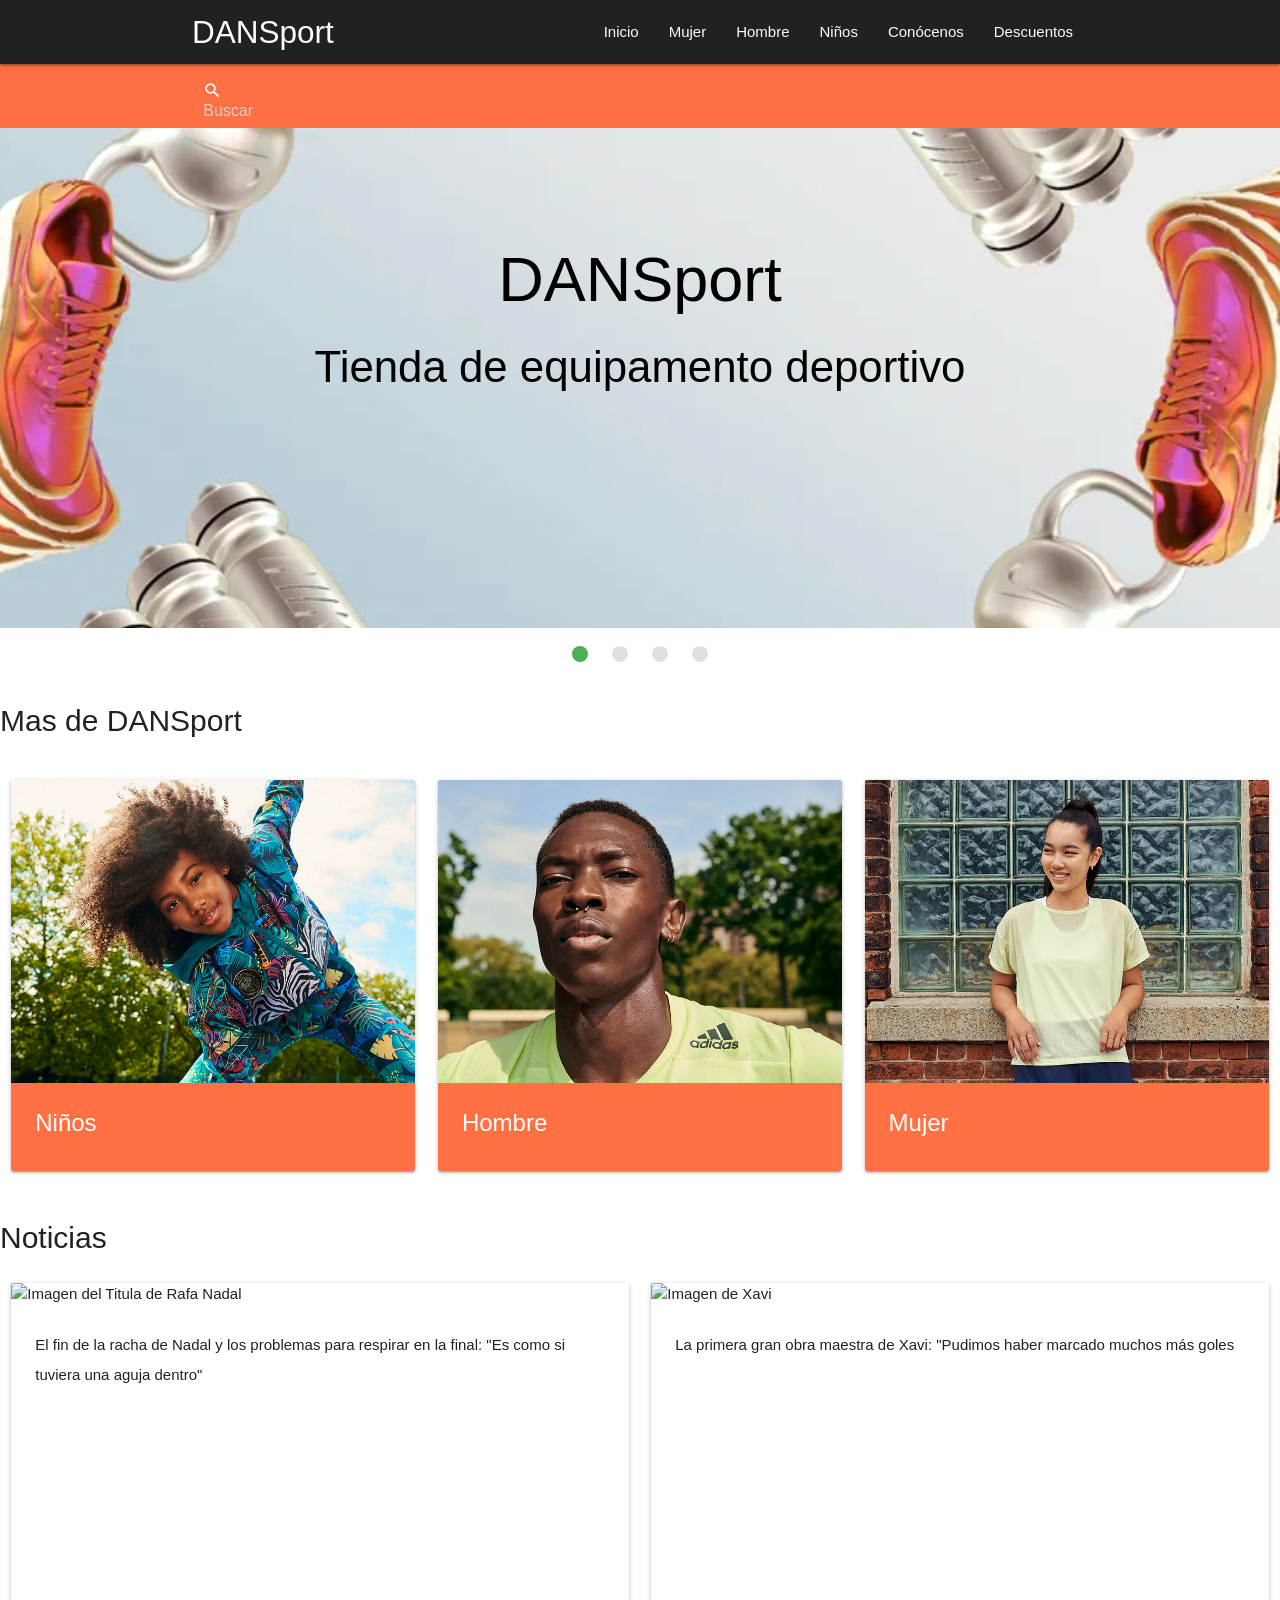
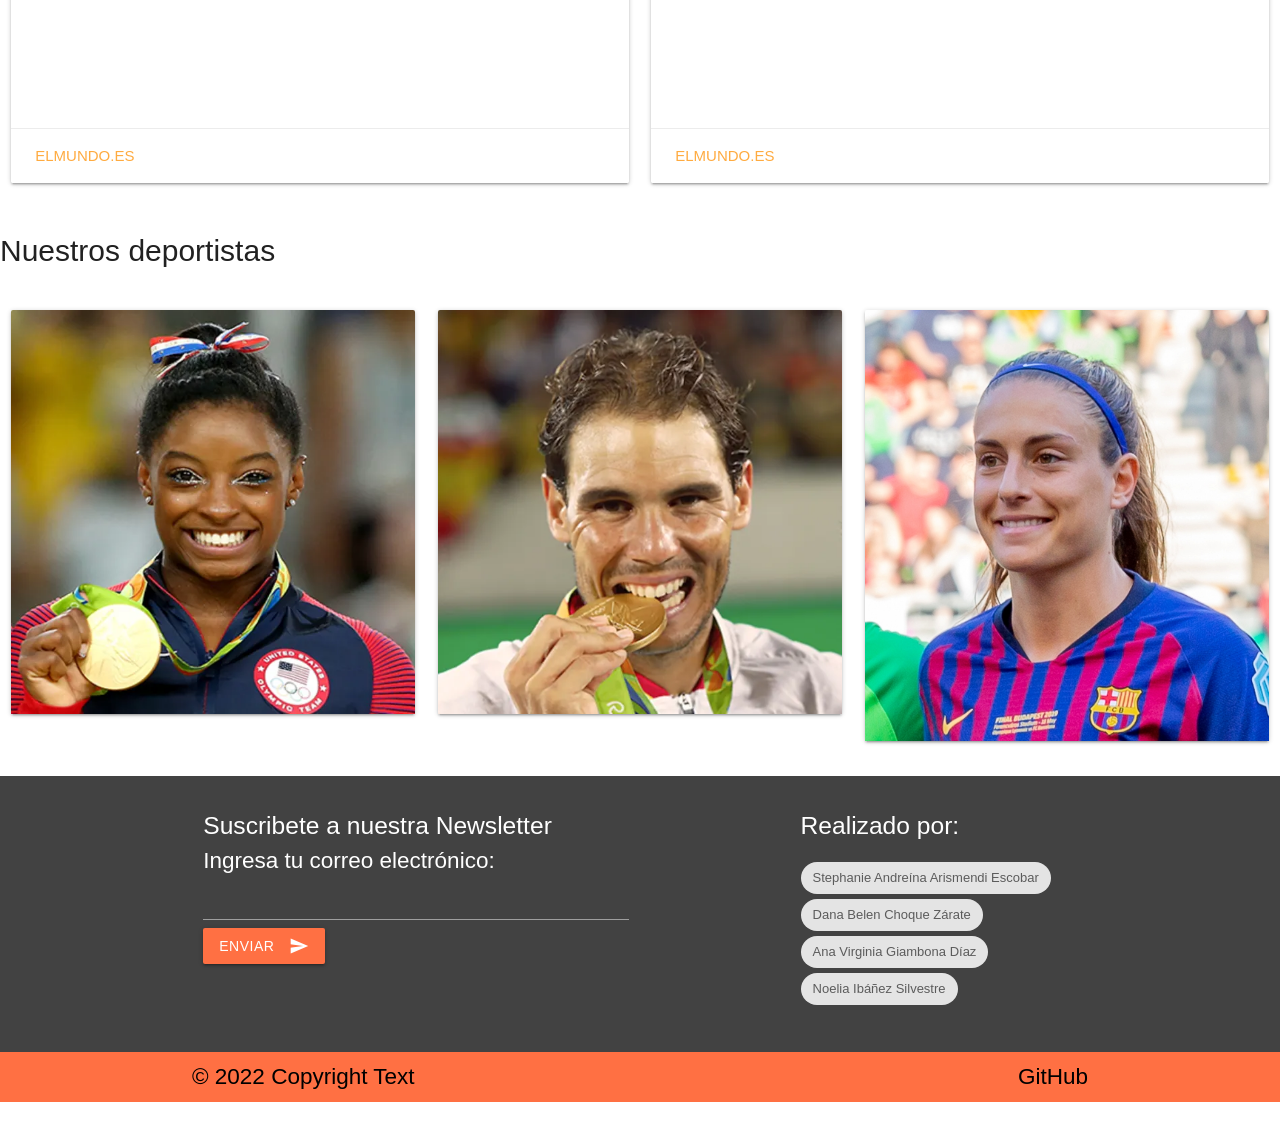
==== index.html @ 6d7bd58e "actualizado" ====
<!DOCTYPE html>
<html lang="es">
<html>
<scroll-container>
  <center>
    <head id="cabecera">
        <title tabindex="1">DANSport</title>
      

      <link media="screen" href="./css/materialize.css" type="text/css" rel="stylesheet">
      <link href="https://fonts.googleapis.com/icon?family=Material+Icons" rel="stylesheet">
      <link href="css/materialize.css" type="text/css" rel="stylesheet" media="screen,projection"/>
      <link href="css/style.css" type="text/css" rel="stylesheet" media="screen,projection"/>
    </head>
  </center>

  <body>
    <div class="navbar-fixed">
      <nav class="nav-wrapper extra 212121 grey darken-4" role="navigation" tabindex="2">
        <div class="nav-wrapper extra container" tabindex="-1"><a id="logo-container" href="principal.html" class="brand-logo">DANSport</a>
          <ul class="right hide-on-med-and-down" tabindex="-1">
            <li><a href="principal.html" tabindex="0">Inicio</a></li>
            <li> <a href="mujer.html" tabindex="0"> Mujer </a> </li>
            <li> <a href="hombre.html" tabindex="0"> Hombre </a> </li>
            <li> <a href="child.html" tabindex="0"> Ni&ntildeos </a> </li>
            <li> <a href="contacto.html" tabindex="0""> Conócenos </a> </li>
            <li> <a href="descuentos.html" tabindex="0""> Descuentos </a> </li>
          </ul>

        <ul id="nav-mobile" class="sidenav" tabindex="-1">
          <li><a href="principal.html">Inicio</a></li>
          <li> <a href="mujer.html"> Mujer </a> </li>
          <li> <a href="hombre.html"> Hombre </a> </li>
          <li> <a href="child.html"> Ni&ntildeos </a> </li>
          <li><a href="contacto.html">Conócenos</a></li>
          <li><a href="descuentos.html">Descuentos</a></li>
        </ul>
        <a href="#" data-target="nav-mobile" class="sidenav-trigger"><i class="material-icons" tabindex="0">menu</i></a>
      </div>
    </nav>
  </div>

    <nav>
      <div class="nav-wrapper deep-orange lighten-1" tabindex="0">
        
        <div class="container section" tabindex="-1">
          <div class="row" tabindex="-1">
            <div class="input-field col s6" tabindex="-1">
              <input id="search" type="text" placeholder="Buscar" class="autocomplete">
              <label for="search"><i class="material-icons" tabindex="-1">search</i></label>
          </div>
        </div>
        
      </div>
    </nav>

    <div class="slider">
      <ul class="slides">
        <li>
          <img src="img/gris.webp"> <!-- random image -->
          <div class="caption center-align" tabindex="0">
            <h1 class="light black-text " tabindex="0">DANSport</h1>
            <h3 class="light black-text text-lighten-3" tabindex="0">Tienda de equipamento deportivo</h3>
          </div>
        </li>
        <li>
          <img src="img/nadal.webp">
          <div class="caption left-align">
          </div>
        </li>
        <li>
          <img src="img/nike.webp">
          <div class="caption left-align">
          </div>
        </li>
        <li>
          <img src="img/zapato.webp">
          <div class="caption left-align">
          </div>
        </li>
      </ul>
    </div>

      <h2 class="subtitle" tabindex="0">Mas de DANSport<h2>
      <div class="row">
        <div class="col s4" tabindex="-1">
          <div class="card" tabindex="-1">
            <div class="card-image" tabindex="-1">
              <div href="#child" class="card-image waves-effect waves-block waves-light" tabindex="-1">
                <a href="child.html" tabindex="0"> <img src="img/niños.jpg" alt="Sección  de niños">
              </div>
            </div>
              <div class="card-content deep-orange lighten-1" tabindex="-1">
                <span class="card-title white-text" tabindex="-1">Niños</span>
              </div>
            </div>
          </div>
        <div class="col s4" tabindex="-1">
          <div class="card" tabindex="-1">
            <div href="#hombre" class="card-image waves-effect waves-block waves-light">
              <a href="hombre.html" tabindex="0"> <img src="img/men.webp" alt="Sección de hombres">
            </div>
            <div class="card-content deep-orange lighten-1" tabindex="-1">
              <span class="card-title white-text" tabindex="-1">Hombre</span>
            </div>
          </div>
        </div>
        <div class="col s4" tabindex="-1">
          <div class="card" tabindex="-1">
            <div href="#mujer" class="card-image waves-effect waves-block waves-light" tabindex="-1">
              <a href="mujer.html" tabindex="0"> <img src="img/mujer.jpg" alt="Sección de mujer" tab></a>
            </div>
            <div class="card-content deep-orange lighten-1" tabindex="-1">
              <span class="card-title white-text" tabindex="-1">Mujer</span>
            </div>
          </div>
        </div>
      </div>

      <h2 class="subtitle" tabindex="0">Noticias</h3>
      <div class="row">
        <div class="col s6">
          <div class="card large">
            <div class="card-image">
              <img
                src="https://phantom-elmundo.unidadeditorial.es/84d2ad32e227a7a5894fc9802c905c5f/crop/256x153/3021x1996/resize/656/f/webp/assets/multimedia/imagenes/2022/03/21/16478748391956.jpg" alt="Imagen del Titula de Rafa Nadal">
              <span class="card-title" tabindex="0">Indiana Wells</span>
            </div>
            <div class="card-content">
              <p>El fin de la racha de Nadal y los problemas para respirar en la final: "Es como si tuviera una aguja
                dentro"</p>
            </div>
            <div class="card-action">
              <a href="https://www.elmundo.es/deportes/tenis/2022/03/21/62383909fdddff03048b4582.html">Elmundo.es</a>
            </div>
          </div>
        </div>

        <div class="col s6">
          <div class="card large ">
            <div class="card-image">
              <img
                src="https://phantom-elmundo.unidadeditorial.es/601008325ea2d90d4ef230561b1c4b8f/resize/382/f/webp/assets/multimedia/imagenes/2022/03/21/16478177268276.jpg" alt="Imagen de Xavi" >
              <span class="card-title" tabindex="0">LaLiga</span>
            </div>
            <div class="card-content">
              <p>La primera gran obra maestra de Xavi: "Pudimos haber marcado muchos más goles</p>
            </div>
            <div class="card-action">
              <a
                href="https://www.elmundo.es/deportes/futbol/primera-division/2022/03/21/6237b58ce4d4d8a26c8b45d9.html">Elmundo.es</a>
            </div>
          </div>
        </div>
    </div>

  <h2 class="subtitle" tabindex="0">Nuestros deportistas<h2>
      <div class="row">
        <div class="col s4">
          <div class="card">
            <div class="card-image" tabindex="0">
              <div class="card-image waves-effect waves-block waves-light">
                <img src="img/dep1.webp" alt="Imagen de Simone Biles">
              </div>
            </div>
          </div>
        </div>
        <div class="col s4">
          <div class="card">
            <div class="card-image" tabindex="0">
              <div class="card-image waves-effect waves-block waves-light">
                <img src="img/dep2.webp" alt="Imagen de Rafael Nadal" >
              </div>
            </div>
          </div>
        </div>
        <div class="col s4">
          <div class="card">
            <div class="card-image" tabindex="0">
              <div class="card-image waves-effect waves-block waves-light">
                <img src="img/dep5.jpg" alt="Imagen de Alexia Putellas">
              </div>
            </div>
          </div>
        </div>
      </div>
  </div>

    <div class="box-wrapper" tabindex="0">
      <footer class="page-footer grey darken-3">
        <div class="container">
          <div class="row">
            <div class="col l6 s12">
              <h5 class="white-text" tabindex="0">Suscribete a nuestra Newsletter</h5>
              <form>
                Ingresa tu correo electrónico: <input type="text" name="correoelectrónico">
                <button class="btn waves-effect deep-orange lighten-1" type="submit" name="action">Enviar
                  <i class="material-icons right">send</i>
                </button>
              </form>

            </div>
            <div class="col l4 offset-l2 s12" tabindex="0">
              <h5 class="white-text">Realizado por:</h5>
              <ul>
                <li><a class="chip">Stephanie Andreína Arismendi Escobar</a></li>
                <li><a class="chip">Dana Belen Choque Zárate</a></li>
                <li><a class="chip">Ana Virginia Giambona Díaz</a></li>
                <li><a class="chip">Noelia Ibáñez Silvestre</a></li>
              </ul>
            </div>
          </div>
        </div>
        <div class="footer-copyright deep-orange lighten-1 black-text">
          <div class="container">
            © 2022 Copyright Text
            <a class="black-text right" href="https://github.com/UYA-21-22/proyectoConvJunio" tabindex="-1">GitHub</a>
          </div>
        </div>
      </footer>
    </div>

    <!--  Scripts-->
    <script src="https://code.jquery.com/jquery-2.1.1.min.js"></script>
    <script src="js/materialize.js"></script>
    <script src="js/init.js"></script>
    <script src="js/autocomplete.js"></script>
  </body>
</scroll-container>
</html>
---- css/style.css ----
/* Custom Stylesheet */
/**
 * Use this file to override Materialize files so you can update
 * the core Materialize files in the future
 *
 * Made By MaterializeCSS.com
 */

nav ul a,
nav .brand-logo {
  color: rgb(253, 253, 253);
}

p {
  line-height: 2rem;
}

.sidenav-trigger {
  color: #ffffff;
}

.parallax-container {
  min-height: 380px;
  line-height: 0;
  height: auto;
  color: rgba(255,255,255,.9);
}
  .parallax-container .section {
    width: 100%;
  }

@media only screen and (max-width : 992px) {
  .parallax-container .section {
    position: absolute;
    top: 40%;
  }
  #index-banner .section {
    top: 10%;
  }
}

@media only screen and (max-width : 600px) {
  #index-banner .section {
    top: 0;
  }
}

.icon-block {
  padding: 0 15px;
}
.icon-block .material-icons {
  font-size: inherit;
}

footer.page-footer {
  margin: 0;
}


.subtitle {
  font-size: 30px;
  font-weight: 400;
}

.grid {
  display: grid;
  background-color: rgb(247, 232, 11);
  border: 10px solid rgba(214, 20, 20, 0);
  margin: 10px 0;
  text-align: center;
  line-height: 50px;
  font-size: 28px;
  color: rgb(0, 0, 0);
  padding: 50px;
}
.contenedor{
  position: relative;
  height: 100%;
  position: fixed;
  width: 100%;
  z-index: 1000;
}
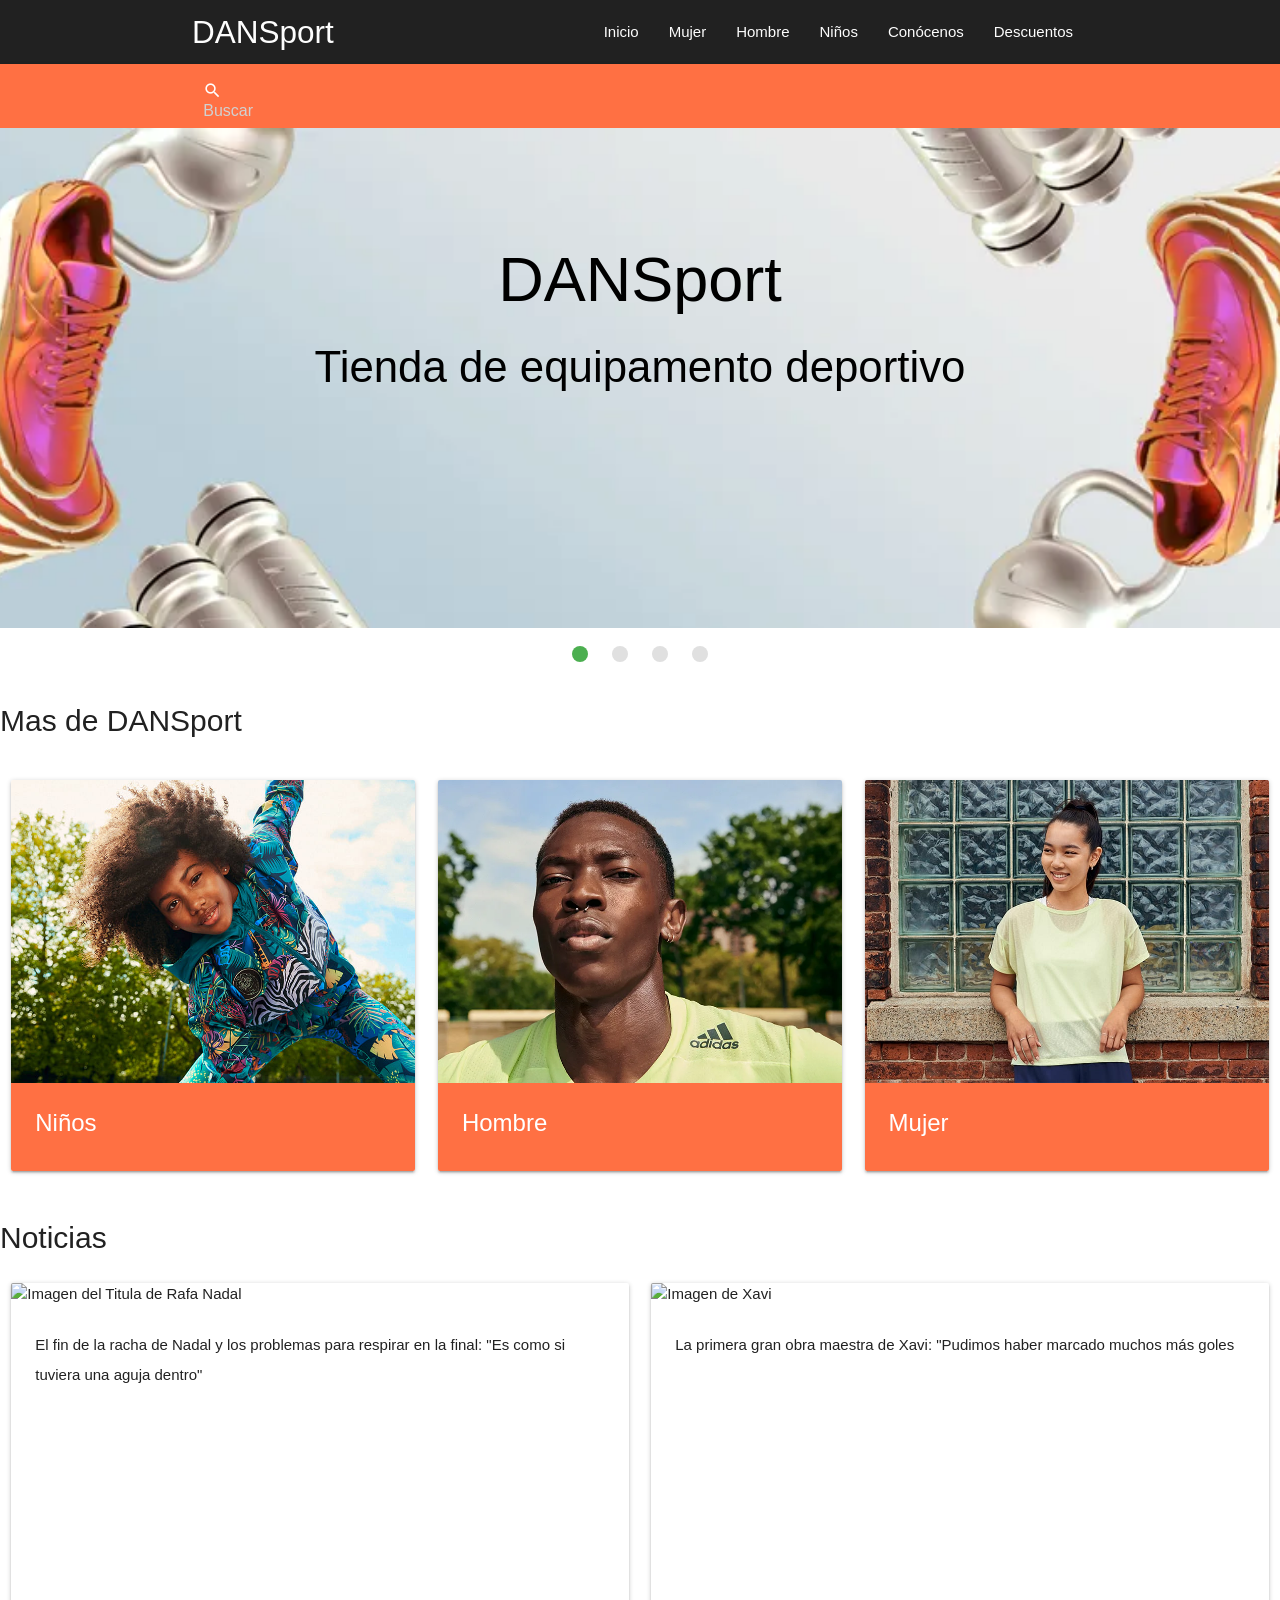
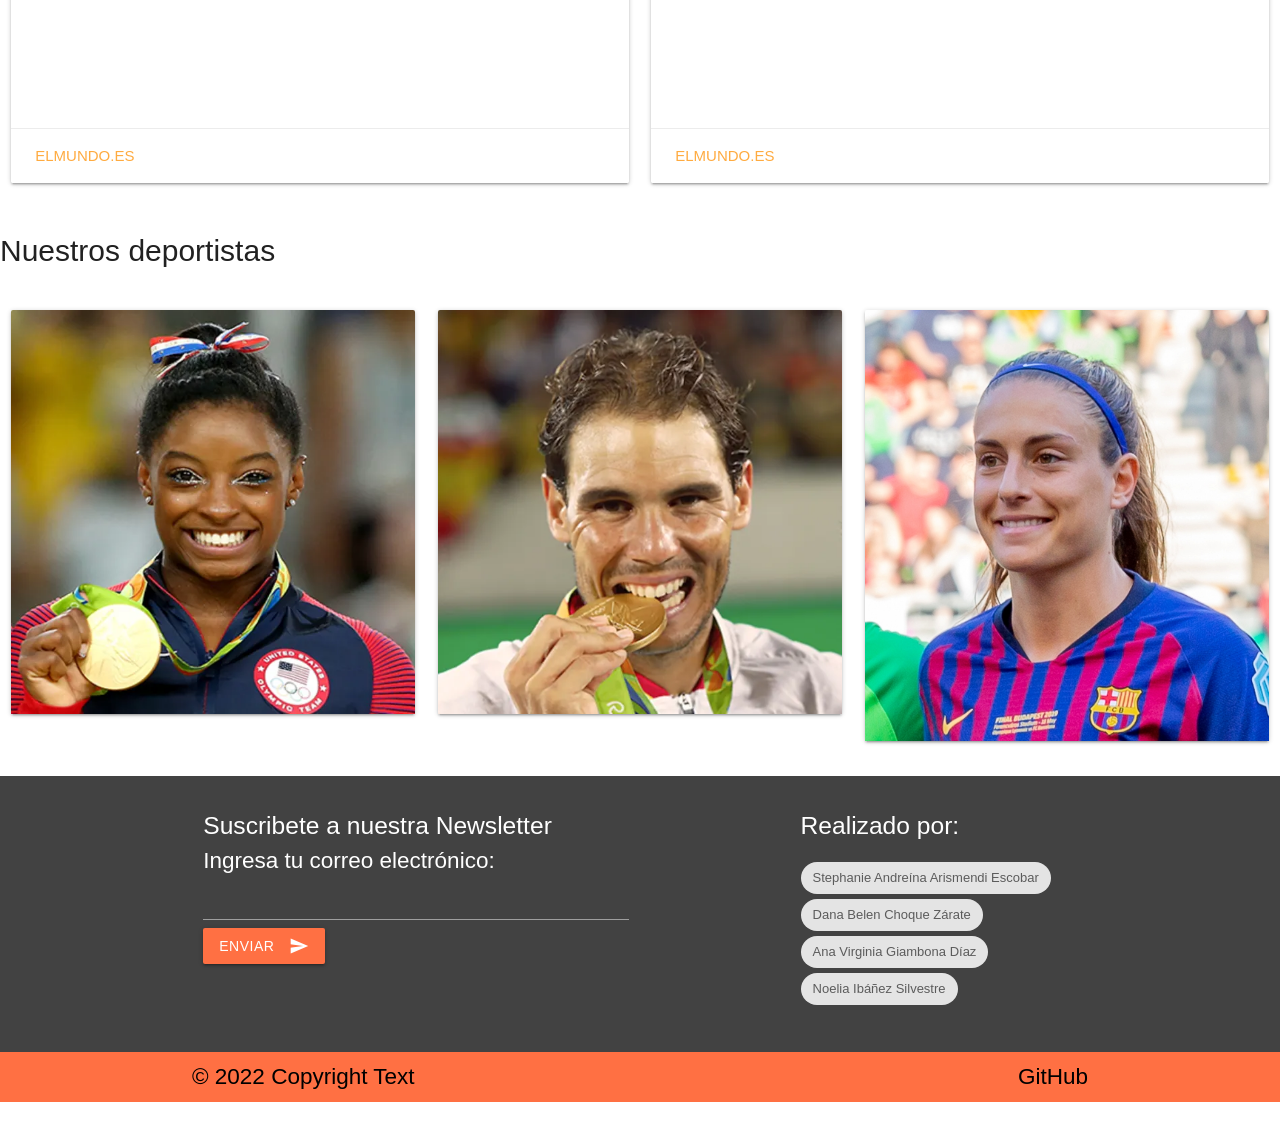
==== commit 1a5e1782: "actulizado" ====
--- a/index.html
+++ b/index.html
@@ -15,30 +15,56 @@
   </center>
 
   <body>
+
+    <nav class="nav-wrapper grey darken-4" role="navigation">
+      <div class="nav-wrapper container"><a id="logo-container" href="index.html" class="brand-logo">DANSport</a>
+        <ul class="right hide-on-med-and-down">
+          <li> <a href="index.html"> Inicio </a> </li>
+          <li> <a href="mujer.html"> Mujer </a> </li>
+          <li> <a href="hombre.html"> Hombre </a> </li>
+          <li> <a href="child.html"> Niños </a> </li>
+          <li> <a href="contacto.html"> Conócenos </a> </li>
+          <li> <a href="descuentos.html"> Descuentos </a> </li>
+        </ul>
+  
+        <ul id="nav-mobile" class="sidenav">
+          <li> <a href="index.html"> Inicio </a> </li>
+          <li> <a href="mujer.html"> Mujer </a> </li>
+          <li> <a href="hombre.html"> Hombre </a> </li>
+          <li> <a href="child.html"> Niños </a> </li>
+          <li> <a href="contacto.html"> Conócenos </a> </li>
+          <li> <a href="descuentos.html"> Descuentos </a> </li>
+        </ul>
+        <a href="#" data-target="nav-mobile" class="sidenav-trigger"><i class="material-icons">menu</i></a>
+      </div>
+    </nav>
+
+    <!--
     <div class="navbar-fixed">
-      <nav class="nav-wrapper extra 212121 grey darken-4" role="navigation" tabindex="2">
-        <div class="nav-wrapper extra container" tabindex="-1"><a id="logo-container" href="principal.html" class="brand-logo">DANSport</a>
-          <ul class="right hide-on-med-and-down" tabindex="-1">
-            <li><a href="principal.html" tabindex="0">Inicio</a></li>
-            <li> <a href="mujer.html" tabindex="0"> Mujer </a> </li>
-            <li> <a href="hombre.html" tabindex="0"> Hombre </a> </li>
-            <li> <a href="child.html" tabindex="0"> Ni&ntildeos </a> </li>
-            <li> <a href="contacto.html" tabindex="0""> Conócenos </a> </li>
-            <li> <a href="descuentos.html" tabindex="0""> Descuentos </a> </li>
+      <nav class="nav-wrapper extra 212121 grey darken-4" role="navigation">
+        <div class="nav-wrapper extra container"><a id="logo-container" href="index.html" class="brand-logo">DANSport</a>
+          <ul class="right hide-on-med-and-down">
+            <li><a href="index.html">Inicio</a></li>
+            <li> <a href="mujer.html"> Mujer </a> </li>
+            <li> <a href="hombre.html"> Hombre </a> </li>
+            <li> <a href="child.html"> Ni&ntildeos </a> </li>
+            <li> <a href="contacto.html"> Conócenos </a> </li>
+            <li> <a href="descuentos.html"> Descuentos </a> </li>
           </ul>
 
-        <ul id="nav-mobile" class="sidenav" tabindex="-1">
-          <li><a href="principal.html">Inicio</a></li>
+        <ul id="nav-mobile" class="sidenav">
+          <li><a href="index.html">Inicio</a></li>
           <li> <a href="mujer.html"> Mujer </a> </li>
           <li> <a href="hombre.html"> Hombre </a> </li>
           <li> <a href="child.html"> Ni&ntildeos </a> </li>
           <li><a href="contacto.html">Conócenos</a></li>
           <li><a href="descuentos.html">Descuentos</a></li>
         </ul>
-        <a href="#" data-target="nav-mobile" class="sidenav-trigger"><i class="material-icons" tabindex="0">menu</i></a>
+        <a href="#" data-target="nav-mobile" class="sidenav-trigger"><i class="material-icons">menu</i></a>
       </div>
     </nav>
   </div>
+-->
 
     <nav>
       <div class="nav-wrapper deep-orange lighten-1" tabindex="0">
@@ -117,7 +143,7 @@
         </div>
       </div>
 
-      <h2 class="subtitle" tabindex="0">Noticias</h3>
+      <h2 class="subtitle" tabindex="0">Noticias</h2>
       <div class="row">
         <div class="col s6">
           <div class="card large">
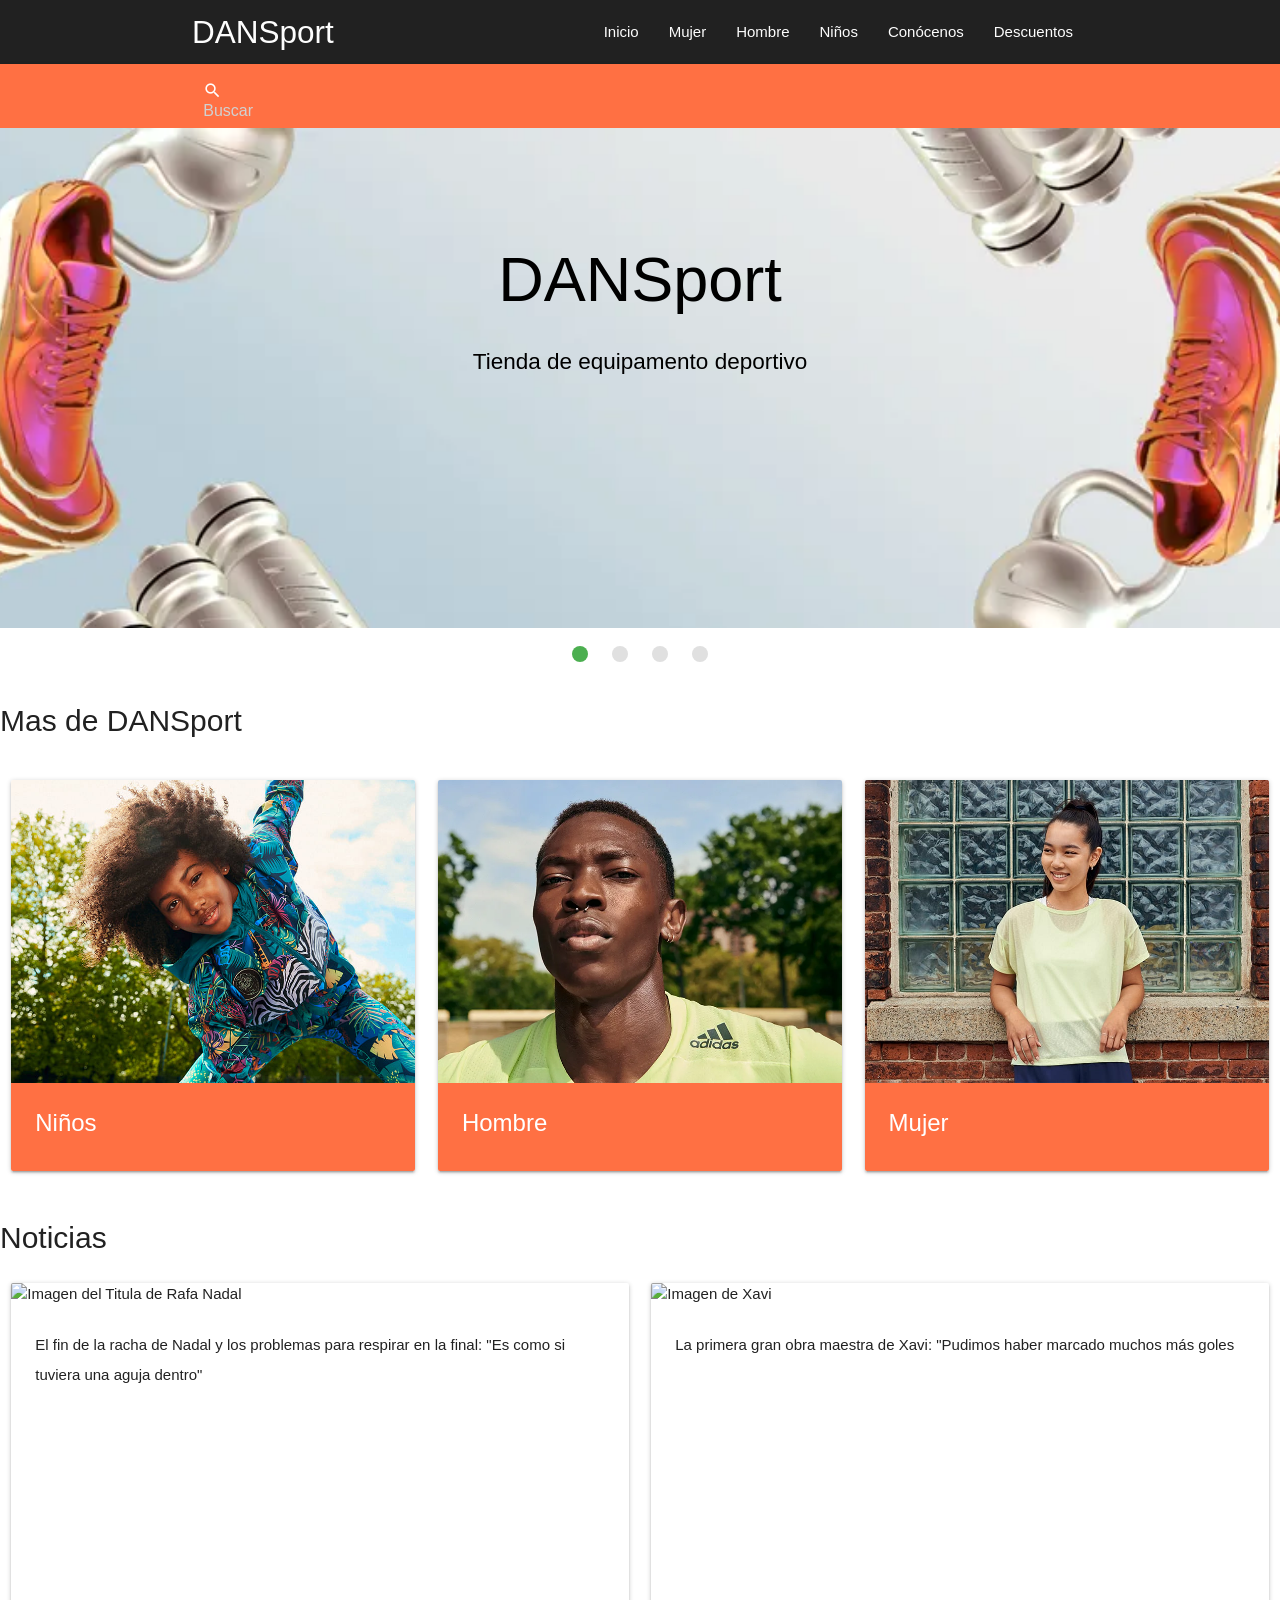
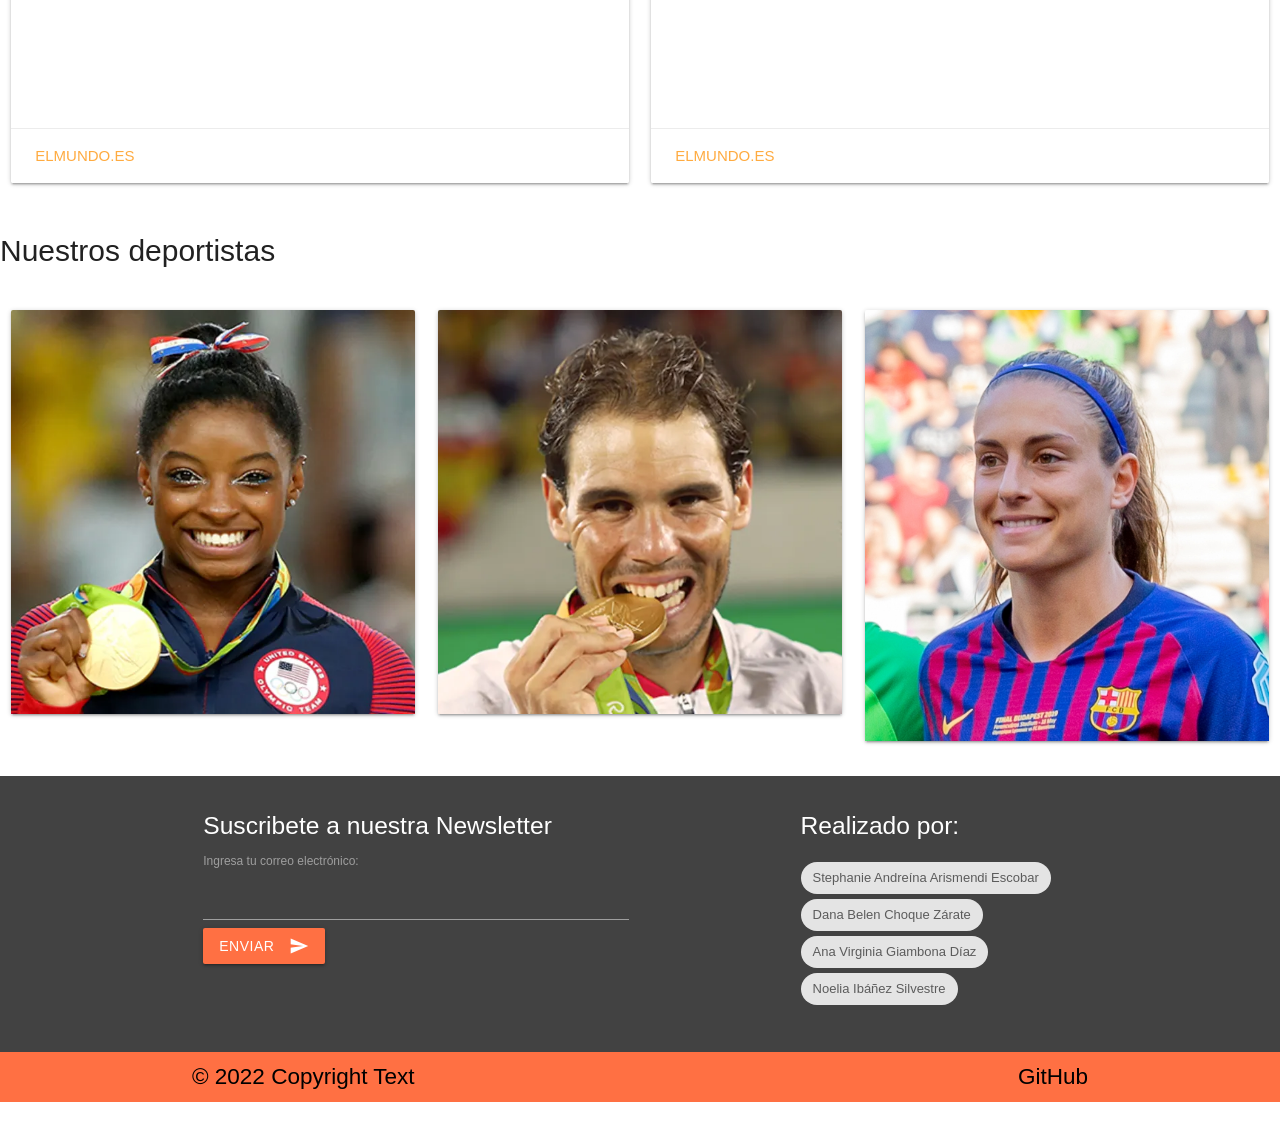
==== commit 130c3d14: "cambios" ====
--- a/index.html
+++ b/index.html
@@ -19,21 +19,21 @@
     <nav class="nav-wrapper grey darken-4" role="navigation">
       <div class="nav-wrapper container"><a id="logo-container" href="index.html" class="brand-logo">DANSport</a>
         <ul class="right hide-on-med-and-down">
-          <li> <a href="index.html"> Inicio </a> </li>
-          <li> <a href="mujer.html"> Mujer </a> </li>
-          <li> <a href="hombre.html"> Hombre </a> </li>
-          <li> <a href="child.html"> Niños </a> </li>
-          <li> <a href="contacto.html"> Conócenos </a> </li>
-          <li> <a href="descuentos.html"> Descuentos </a> </li>
+          <li> <a href="index.html" alt="Ir a la pagina de Inicio"> Inicio </a> </li>
+          <li> <a href="mujer.html" alt="Ir a la pagina de Mujer"> Mujer </a> </li>
+          <li> <a href="hombre.html" alt="Ir a la pagina de Hombre"> Hombre </a> </li>
+          <li> <a href="child.html" alt="Ir a la pagina de Niño"> Niños </a> </li>
+          <li> <a href="contacto.html" alt="Ir a la pagina de Conocenos"> Conócenos </a> </li>
+          <li> <a href="descuentos.html" alt="Ir a la pagina de Descuentos"> Descuentos </a> </li>
         </ul>
   
         <ul id="nav-mobile" class="sidenav">
-          <li> <a href="index.html"> Inicio </a> </li>
-          <li> <a href="mujer.html"> Mujer </a> </li>
-          <li> <a href="hombre.html"> Hombre </a> </li>
-          <li> <a href="child.html"> Niños </a> </li>
-          <li> <a href="contacto.html"> Conócenos </a> </li>
-          <li> <a href="descuentos.html"> Descuentos </a> </li>
+          <li> <a href="index.html" alt="Ir a la pagina de Inicio"> Inicio </a> </li>
+          <li> <a href="mujer.html" alt="Ir a la pagina de Mujer"> Mujer </a> </li>
+          <li> <a href="hombre.html" alt="Ir a la pagina de Hombre"> Hombre </a> </li>
+          <li> <a href="child.html" alt="Ir a la pagina de Niño"> Niños </a> </li>
+          <li> <a href="contacto.html" alt="Ir a la pagina de Conocenos"> Conócenos </a> </li>
+          <li> <a href="descuentos.html" alt="Ir a la pagina de Descuentos"> Descuentos </a> </li>
         </ul>
         <a href="#" data-target="nav-mobile" class="sidenav-trigger"><i class="material-icons">menu</i></a>
       </div>
@@ -83,24 +83,24 @@
     <div class="slider">
       <ul class="slides">
         <li>
-          <img src="img/gris.webp"> <!-- random image -->
+          <img src="img/gris.webp" alt="Imagen decorativa"> <!-- random image -->
           <div class="caption center-align" tabindex="0">
             <h1 class="light black-text " tabindex="0">DANSport</h1>
-            <h3 class="light black-text text-lighten-3" tabindex="0">Tienda de equipamento deportivo</h3>
-          </div>
-        </li>
-        <li>
-          <img src="img/nadal.webp">
+            <h2 class="light black-text text-lighten-3" tabindex="0">Tienda de equipamento deportivo</h2>
+          </div>
+        </li>
+        <li>
+          <img src="img/nadal.webp" alt="Imagen de Nadal decorativa">
           <div class="caption left-align">
           </div>
         </li>
         <li>
-          <img src="img/nike.webp">
+          <img src="img/nike.webp" alt="Imagen decorativa de nike" >
           <div class="caption left-align">
           </div>
         </li>
         <li>
-          <img src="img/zapato.webp">
+          <img src="img/zapato.webp" alt="Imagen decorativa de Zapatos" >
           <div class="caption left-align">
           </div>
         </li>
@@ -212,27 +212,31 @@
       </div>
   </div>
 
-    <div class="box-wrapper" tabindex="0">
-      <footer class="page-footer grey darken-3">
+    <!--Pie de pagina-->
+
+    <div class="box-wrapper">
+      <footer class="page-footer grey darken-3" tabindex="0">
         <div class="container">
           <div class="row">
             <div class="col l6 s12">
-              <h5 class="white-text" tabindex="0">Suscribete a nuestra Newsletter</h5>
-              <form>
-                Ingresa tu correo electrónico: <input type="text" name="correoelectrónico">
-                <button class="btn waves-effect deep-orange lighten-1" type="submit" name="action">Enviar
-                  <i class="material-icons right">send</i>
-                </button>
-              </form>
-
-            </div>
-            <div class="col l4 offset-l2 s12" tabindex="0">
-              <h5 class="white-text">Realizado por:</h5>
+              <h5 class="white-text">Suscribete a nuestra Newsletter</h5>
+              <label>
+                <form>
+                  Ingresa tu correo electrónico: <input type="text" name="correoelectrónico">
+                  <button class="btn waves-effect deep-orange lighten-1" type="submit" name="action">Enviar
+                    <i class="material-icons right">send</i>
+                  </button>
+                </form>
+              </label>
+
+            </div>
+            <div class="col l4 offset-l2 s12">
+              <h5 class="white-text" tabindex="0">Realizado por:</h5>
               <ul>
-                <li><a class="chip">Stephanie Andreína Arismendi Escobar</a></li>
-                <li><a class="chip">Dana Belen Choque Zárate</a></li>
-                <li><a class="chip">Ana Virginia Giambona Díaz</a></li>
-                <li><a class="chip">Noelia Ibáñez Silvestre</a></li>
+                <li><a class="chip" tabindex="0">Stephanie Andreína Arismendi Escobar</a></li>
+                <li><a class="chip" tabindex="0">Dana Belen Choque Zárate</a></li>
+                <li><a class="chip" tabindex="0">Ana Virginia Giambona Díaz</a></li>
+                <li><a class="chip" tabindex="0">Noelia Ibáñez Silvestre</a></li>
               </ul>
             </div>
           </div>
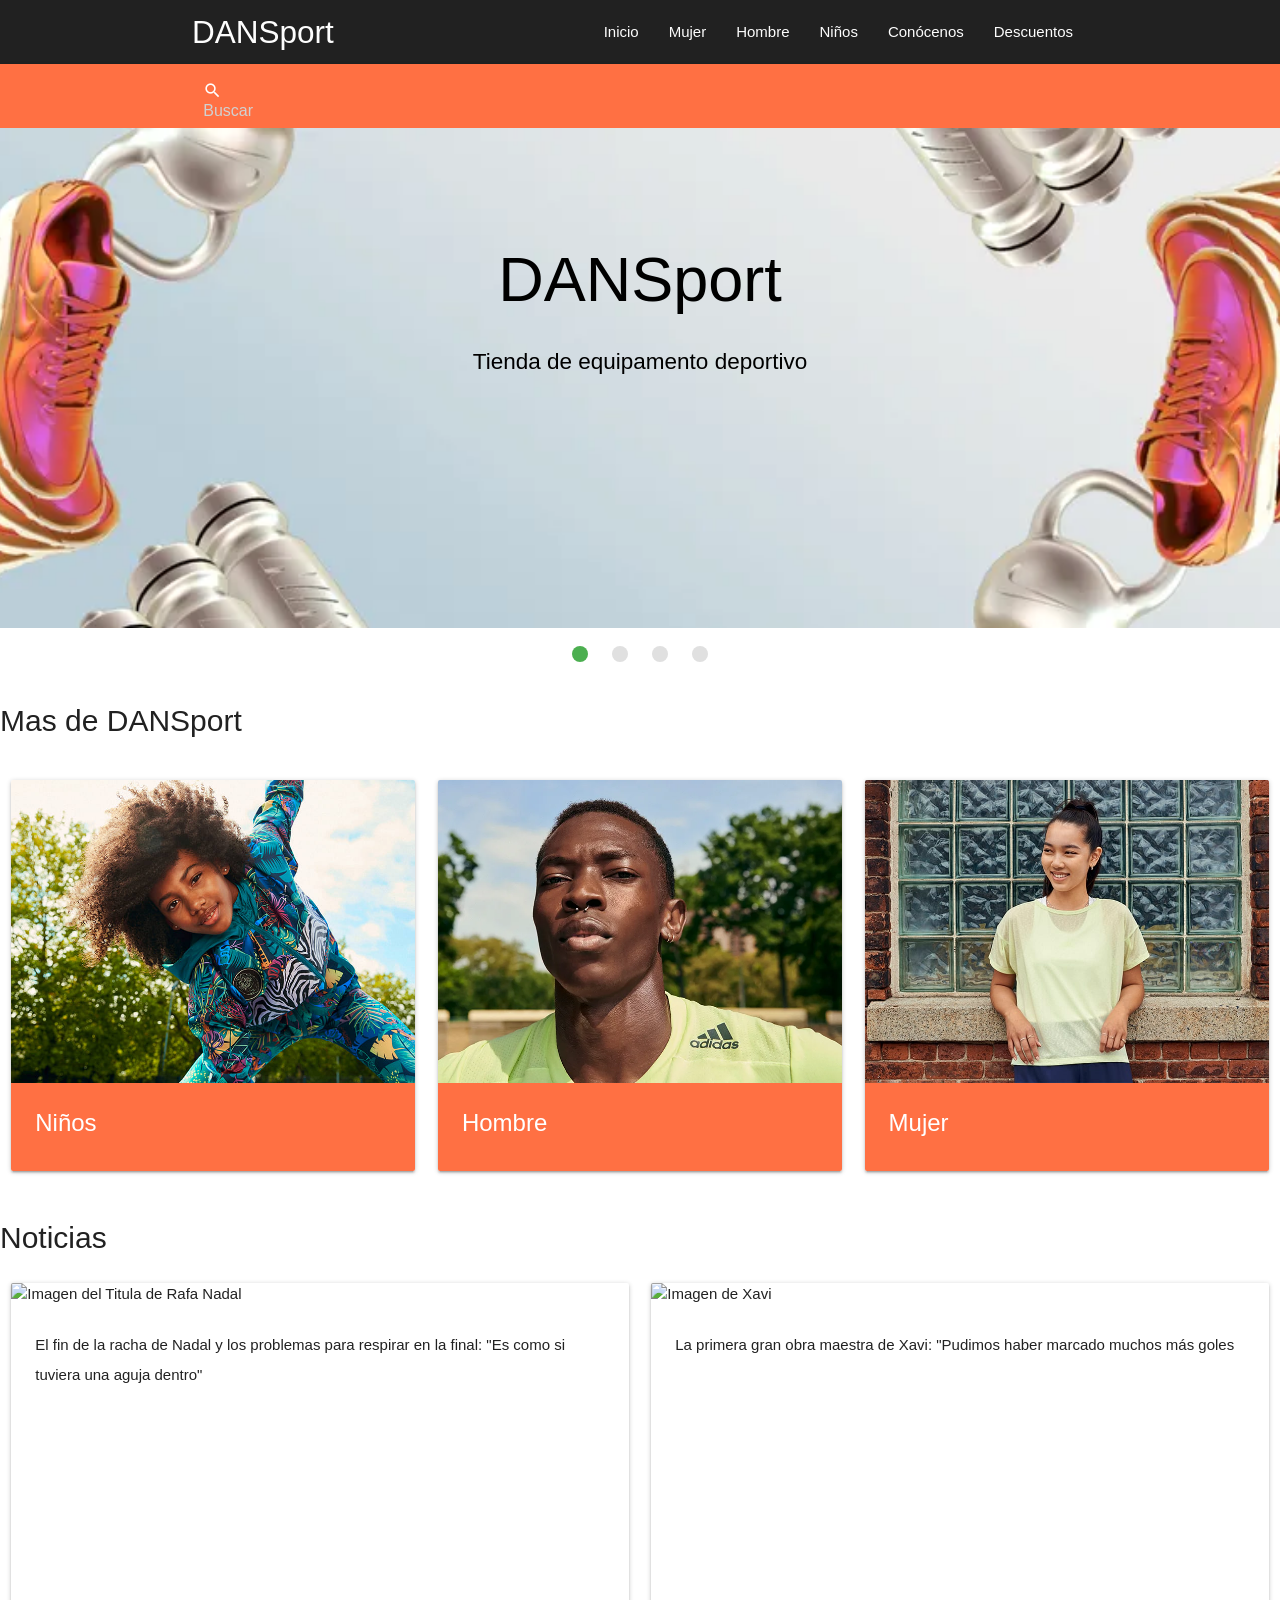
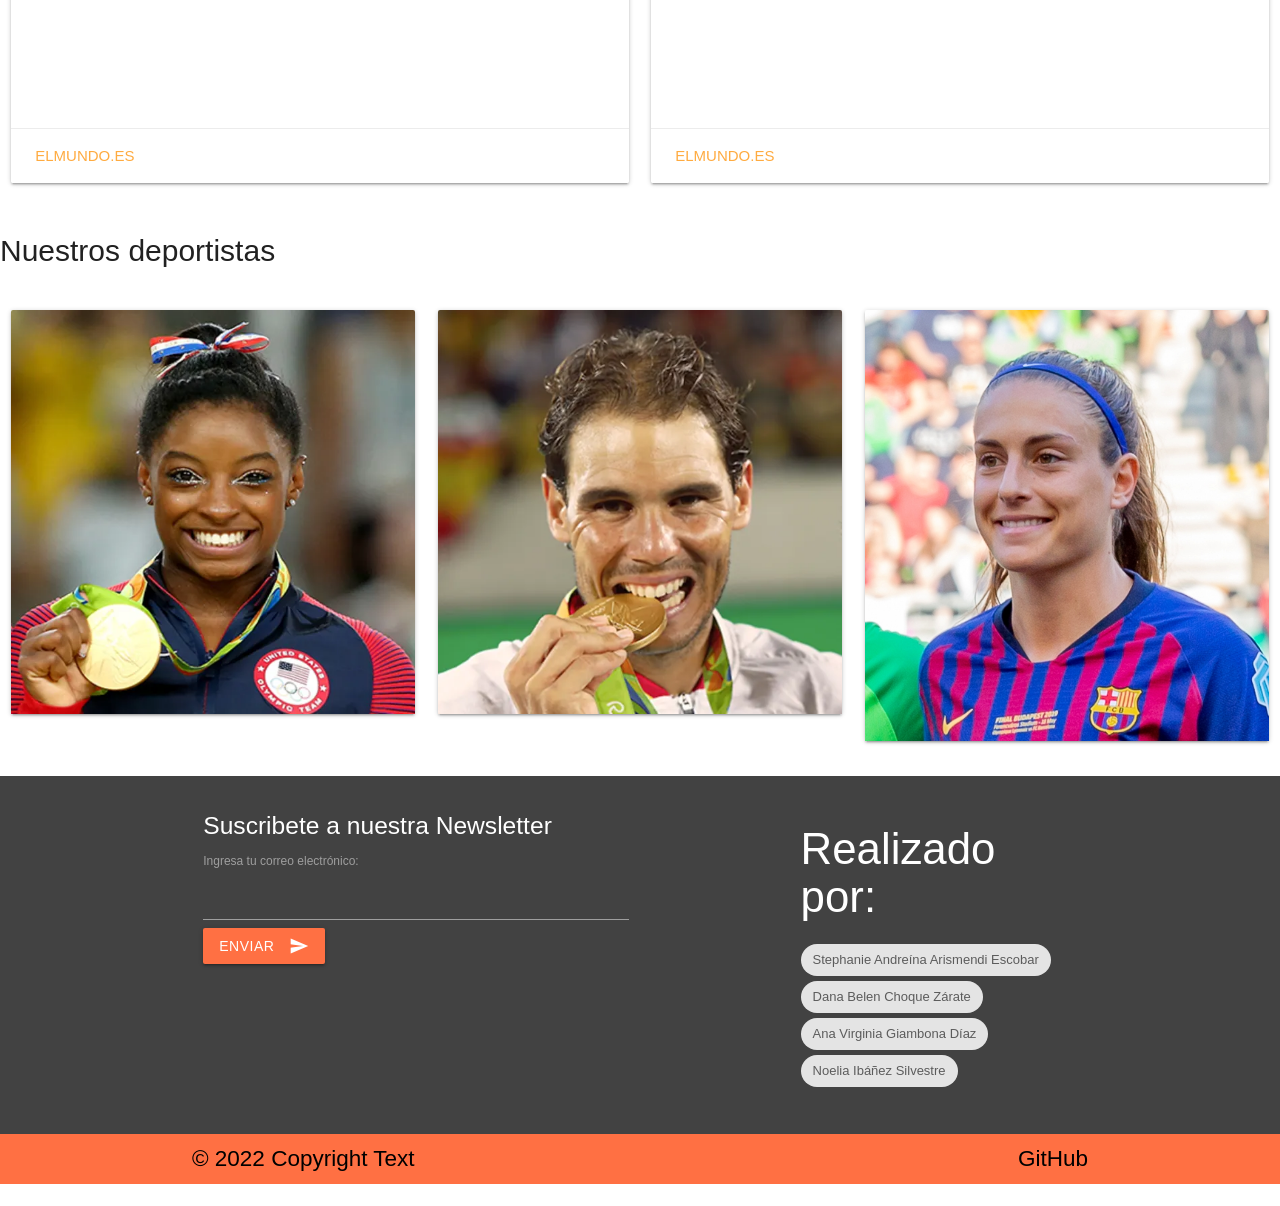
==== commit 4ecc277b: "cambios" ====
--- a/index.html
+++ b/index.html
@@ -1,12 +1,11 @@
 <!DOCTYPE html>
+
 <html lang="es">
-<html>
 <scroll-container>
   <center>
     <head id="cabecera">
-        <title tabindex="1">DANSport</title>
-      
-
+      <title tabindex="1">DANSport</title>
+      <!-- CSS  -->
       <link media="screen" href="./css/materialize.css" type="text/css" rel="stylesheet">
       <link href="https://fonts.googleapis.com/icon?family=Material+Icons" rel="stylesheet">
       <link href="css/materialize.css" type="text/css" rel="stylesheet" media="screen,projection"/>
@@ -112,8 +111,8 @@
         <div class="col s4" tabindex="-1">
           <div class="card" tabindex="-1">
             <div class="card-image" tabindex="-1">
-              <div href="#child" class="card-image waves-effect waves-block waves-light" tabindex="-1">
-                <a href="child.html" tabindex="0"> <img src="img/niños.jpg" alt="Sección  de niños">
+              <div href="#child" alt="Ir a la pagina de Niño" class="card-image waves-effect waves-block waves-light" tabindex="-1">
+                <a href="child.html" alt="Ir a la pagina de Niño" tabindex="0"> <img src="img/niños.jpg" alt="Sección  de niños">
               </div>
             </div>
               <div class="card-content deep-orange lighten-1" tabindex="-1">
@@ -123,8 +122,8 @@
           </div>
         <div class="col s4" tabindex="-1">
           <div class="card" tabindex="-1">
-            <div href="#hombre" class="card-image waves-effect waves-block waves-light">
-              <a href="hombre.html" tabindex="0"> <img src="img/men.webp" alt="Sección de hombres">
+            <div href="#hombre" alt="Ir a la pagina de Hombre"class="card-image waves-effect waves-block waves-light">
+              <a href="hombre.html" alt="Ir a la pagina de Hombre"tabindex="0"> <img src="img/men.webp" alt="Sección de hombres">
             </div>
             <div class="card-content deep-orange lighten-1" tabindex="-1">
               <span class="card-title white-text" tabindex="-1">Hombre</span>
@@ -133,8 +132,8 @@
         </div>
         <div class="col s4" tabindex="-1">
           <div class="card" tabindex="-1">
-            <div href="#mujer" class="card-image waves-effect waves-block waves-light" tabindex="-1">
-              <a href="mujer.html" tabindex="0"> <img src="img/mujer.jpg" alt="Sección de mujer" tab></a>
+            <div href="#mujer" alt="Ir a la pagina de Mujer" class="card-image waves-effect waves-block waves-light" tabindex="-1">
+              <a href="mujer.html" alt="Ir a la pagina de Mujer" tabindex="0"> <img src="img/mujer.jpg" alt="Sección de mujer" tab></a>
             </div>
             <div class="card-content deep-orange lighten-1" tabindex="-1">
               <span class="card-title white-text" tabindex="-1">Mujer</span>
@@ -231,7 +230,7 @@
 
             </div>
             <div class="col l4 offset-l2 s12">
-              <h5 class="white-text" tabindex="0">Realizado por:</h5>
+              <h3 class="white-text" tabindex="0">Realizado por:</h3>
               <ul>
                 <li><a class="chip" tabindex="0">Stephanie Andreína Arismendi Escobar</a></li>
                 <li><a class="chip" tabindex="0">Dana Belen Choque Zárate</a></li>
@@ -244,7 +243,7 @@
         <div class="footer-copyright deep-orange lighten-1 black-text">
           <div class="container">
             © 2022 Copyright Text
-            <a class="black-text right" href="https://github.com/UYA-21-22/proyectoConvJunio" tabindex="-1">GitHub</a>
+            <a class="black-text right" href="https://github.com/UYA-21-22/proyectoConvJunio"  alt="Ir al GitHub del proyecto"  tabindex="-1">GitHub</a>
           </div>
         </div>
       </footer>
